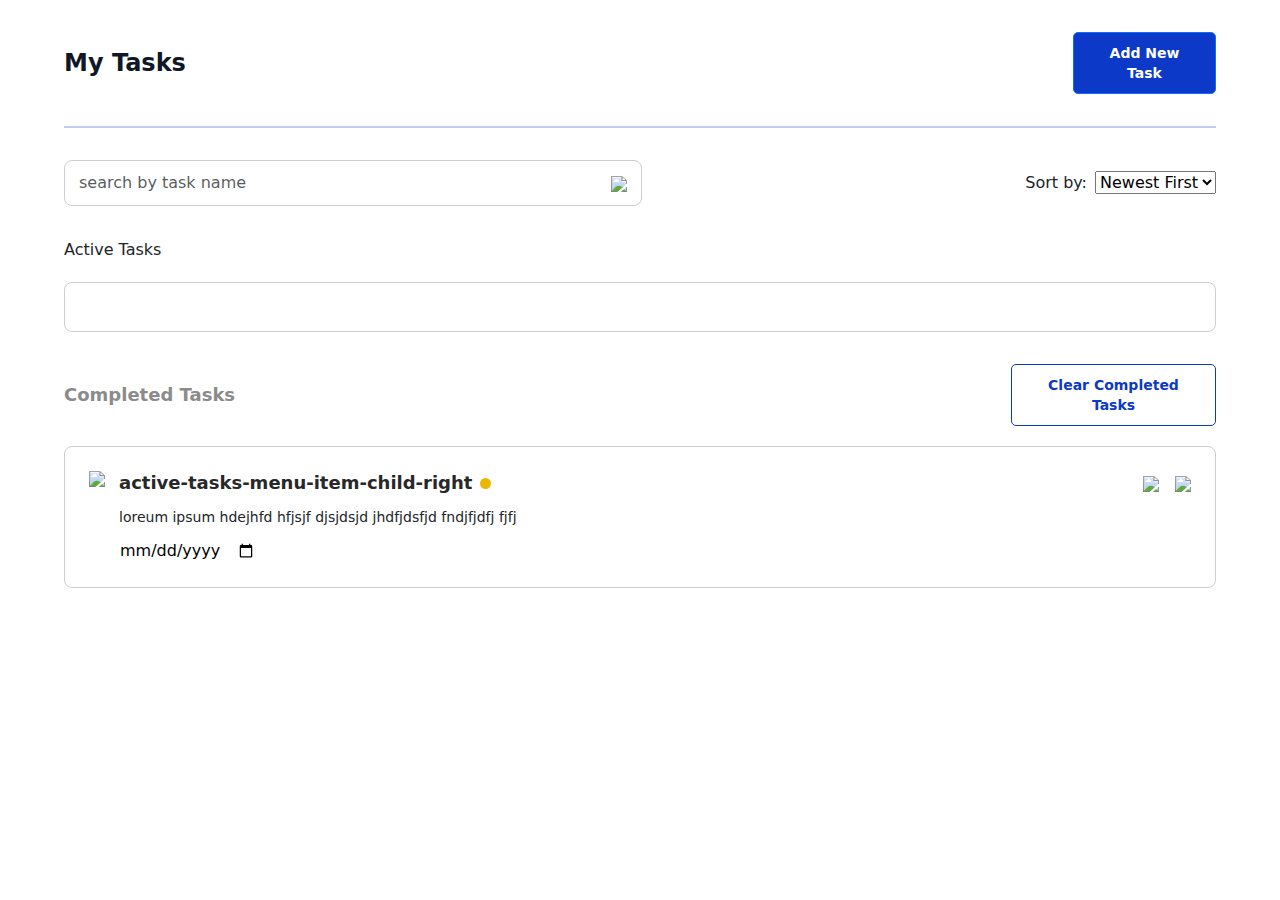
==== index.html @ ab1562a0 "second commit" ====
<!DOCTYPE html>
<html lang="en">

<head>
    <meta charset="UTF-8">
    <meta name="viewport" content="width=device-width, initial-scale=1.0">
    <title>ToDo App</title>
    <link rel="stylesheet" href="style.css">
    <link rel="stylesheet" href="add-task.css">
    <link href="https://cdn.jsdelivr.net/npm/bootstrap@5.3.3/dist/css/bootstrap.min.css" rel="stylesheet"
        integrity="sha384-QWTKZyjpPEjISv5WaRU9OFeRpok6YctnYmDr5pNlyT2bRjXh0JMhjY6hW+ALEwIH" crossorigin="anonymous">
</head>

<body onload="loadTasks()">
    <div class="task-form" id="add-task-form">
        <div class="task-form-top">
                <p>Add Task</p>
                <button id="close-add-task" onclick="hideaddTask()"><img src="images/close.svg"></button>
        </div>
        <div class="task-form-bottom">
            <div class="task-form-bottom-contents">
                <div class="task-form-bottom-contents-sub">
                    <p>Title *</p>
                    <input type="text" id="task-form-title-input" placeholder="eg:create two banners" class="task-form-inputbox">
                </div>
                <div class="task-form-bottom-contents-sub">
                    <p>Description</p>
                    <input type="textarea" id="task-form-description-input" placeholder="Add your description" class="task-form-inputbox">
                </div>
                <div class="task-form-bottom-contents-sub">
                    <p>Due Date</p>
                    <input type="date" id="task-form-date-input" class="task-form-inputbox">
                </div>
            </div>
            <hr>
            <div class="task-form-bottom-buttons">
                <button id="task-form-bottom-buttons-cancel">Cancel</button>
                <button id="task-form-bottom-buttons-addtask" onclick="createTask()">Add Task</button>
            </div>
        </div>
    </div>
    <!-- <div class="task-form" id="edit-task-form">
        <div class="task-form-top">
                <p>Add Task</p>
                <button id="close-add-task" onclick="hideaddTask()"><img src="images/close.svg"></button>
        </div>
        <div class="task-form-bottom">
            <div class="task-form-bottom-contents">
                <div class="task-form-bottom-contents-sub">
                    <p>Title *</p>
                    <input type="text" id="task-form-title-input" placeholder="eg:create two banners" class="task-form-inputbox">
                </div>
                <div class="task-form-bottom-contents-sub">
                    <p>Description</p>
                    <input type="textarea" id="task-form-description-input" placeholder="Add your description" class="task-form-inputbox">
                </div>
                <div class="task-form-bottom-contents-sub">
                    <p>Due Date</p>
                    <input type="date" id="task-form-date-input" class="task-form-inputbox">
                </div>
            </div>
            <hr>
            <div class="task-form-bottom-buttons">
                <button id="task-form-bottom-buttons-cancel">Cancel</button>
                <button id="task-form-bottom-buttons-addtask">Add Task</button>
            </div>
        </div>
    </div> -->
    <div class="parent-container" id="parent-container">
        <div class="title-container">
            <div class="title-container-left">
                <p>My Tasks</p>
            </div>
            <button type="button" class="btn btn-primary" id="add-new-task" onclick="showaddTask()">Add New Task</button>
        </div>
        <hr>
        <div class="search">
            <div class="input-group">
                <input type="text" class="form-control" placeholder="search by task name">
                <button type="button"><img src="images/search-icon.svg"></button>
            </div>
            <div class="sort">
                <div class="sort-left">
                    <p>Sort by:</p>
                </div>
                <div class="sort-right">
                    <select>
                        <option>Newest First</option>
                        <option>Oldest First</option>
                    </select>
                </div>
            </div>
        </div>
        <div class="active-tasks">
            <p>Active Tasks</p>
            <div class="active-tasks-menu">
                <div class="active-tasks-menu-item">
                    <div class="active-tasks-menu-item-child" id="active-tasks-menu-item-child">
                            <img src="images/blank-circle.svg">
                        <div class="active-tasks-menu-item-child-content">
                            <div class="active-tasks-menu-item-child-content-title">
                                <div class="active-tasks-menu-item-child-content-title-heading">
                                    <p></p>
                                    <span class="active-tasks-menu-item-child-content-title-heading-icon"></span>
                                </div>
                                <div class="active-tasks-menu-item-child-content-title-icon">
                                    <button><img src="images/edit-icon.svg"></button>
                                    <button><img src="images/delete-icon.svg"></button>
                                </div>
                            </div>
                            <p></p>
                            <input type="date" id="date">
                        </div>
                    </div>
                </div>
            </div>
        </div>
        <div class="completed-tasks">
            <div class="completed-tasks-top">
                    <p>Completed Tasks</p>
                <div class="completed-tasks-top-right">
                    <button type="button" id="clear-completed-task">Clear Completed Tasks</button>
                </div>
            </div>
            <div class="completed-tasks-bottom">
                <div class="completed-tasks-menu-item">
                    <div class="completed-tasks-menu-item-child">
                            <img src="images/blank-circle.svg">
                        <div class="completed-tasks-menu-item-child-content">
                            <div class="completed-tasks-menu-item-child-content-title">
                                <div class="completed-tasks-menu-item-child-content-title-heading">
                                    <p>active-tasks-menu-item-child-right</p>
                                    <span class="completed-tasks-menu-item-child-content-title-heading-icon"></span>
                                </div>
                                <div class="completed-tasks-menu-item-child-content-title-icon">
                                    <button><img src="images/edit-icon.svg"></button>
                                    <button><img src="images/delete-icon.svg"></button>
                                </div>
                            </div>
                            <p>loreum ipsum hdejhfd hfjsjf djsjdsjd jhdfjdsfjd fndjfjdfj fjfj</p>
                            <input type="date" id="date">
                        </div>
                    </div>
                </div>
            </div>
        </div>
    </div>
    <script src="script.js"></script>
    <script src="https://cdn.jsdelivr.net/npm/@popperjs/core@2.11.8/dist/umd/popper.min.js"
        integrity="sha384-I7E8VVD/ismYTF4hNIPjVp/Zjvgyol6VFvRkX/vR+Vc4jQkC+hVqc2pM8ODewa9r"
        crossorigin="anonymous"></script>
    <script src="https://cdn.jsdelivr.net/npm/bootstrap@5.3.3/dist/js/bootstrap.min.js"
        integrity="sha384-0pUGZvbkm6XF6gxjEnlmuGrJXVbNuzT9qBBavbLwCsOGabYfZo0T0to5eqruptLy"
        crossorigin="anonymous"></script>
</body>

</html>
---- style.css ----
@import url("https://fonts.googleapis.com/css2?family=Montserrat:ital,wght@0,100..900;1,100..900&display=swap");
body {
  margin: 0;
  padding: 0;
  font-family: "Montserrat";
}
body p {
  margin: 0;
  padding: 0;
}
body hr, body span {
  margin: 0;
  padding: 0;
}
body button {
  padding: 0;
  border: none;
  margin: 0;
}

.parent-container {
  margin: auto;
  display: flex;
  flex-direction: column;
  max-width: 1440px;
  padding: 32px 64px;
  gap: 32px;
}
.parent-container .title-container {
  display: flex;
  max-width: 1312px;
  width: 100%;
  justify-content: space-between;
  gap: 12px;
}
.parent-container .title-container .title-container-left {
  display: flex;
  align-items: center;
  max-width: 1157px;
  width: 100%;
}
.parent-container .title-container .title-container-left p {
  color: #101828;
  font-size: 1.5rem;
  font-weight: 600;
  line-height: 32px;
}
.parent-container .title-container #add-new-task {
  background-color: #0C39C7;
  max-width: 143px;
  width: 100%;
  border-radius: 5px;
  padding: 10px 20px;
  font-size: 0.875rem;
  font-weight: 600;
  line-height: 20px;
}
.parent-container hr {
  max-width: 1312px;
  border: 1px solid #0C39C7;
}
.parent-container .search {
  display: flex;
  align-items: center;
  justify-content: space-between;
}
.parent-container .search .input-group {
  border: 1px solid #CECECE;
  border-radius: 8px;
  display: flex;
  background-color: white;
  padding: 10px 14px;
  gap: 8px;
  max-width: 578px;
}
.parent-container .search .input-group input {
  margin: 0;
  padding: 0;
  border: none;
  color: #939393;
  font-size: 1rem;
  font-weight: 500;
  line-height: 24px;
}
.parent-container .search .input-group input:focus {
  outline: none;
  box-shadow: none;
}
.parent-container .search .input-group button {
  background: none;
  border: none;
}
.parent-container .search .input-group button img {
  max-width: 20px;
}
.parent-container .search .sort {
  display: flex;
  gap: 8px;
  justify-content: center;
}
.parent-container .active-tasks {
  display: flex;
  flex-direction: column;
  gap: 20px;
}
.parent-container .active-tasks .active-tasks-menu {
  display: flex;
  flex-direction: column;
}
.parent-container .active-tasks .active-tasks-menu .active-tasks-menu-item {
  display: flex;
  padding: 24px;
  border: 1px solid #CECECE;
  border-radius: 8px;
}
.parent-container .active-tasks .active-tasks-menu .active-tasks-menu-item .active-tasks-menu-item-child {
  max-width: 1264px;
  width: 100%;
  justify-content: space-between;
  align-items: start;
  display: flex;
  gap: 14px;
}
.parent-container .active-tasks .active-tasks-menu .active-tasks-menu-item .active-tasks-menu-item-child .active-tasks-menu-item-child-content {
  display: flex;
  flex-direction: column;
  max-width: 1218px;
  width: 100%;
  gap: 12px;
}
.parent-container .active-tasks .active-tasks-menu .active-tasks-menu-item .active-tasks-menu-item-child .active-tasks-menu-item-child-content .active-tasks-menu-item-child-content-title {
  display: flex;
  justify-content: space-between;
}
.parent-container .active-tasks .active-tasks-menu .active-tasks-menu-item .active-tasks-menu-item-child .active-tasks-menu-item-child-content .active-tasks-menu-item-child-content-title .active-tasks-menu-item-child-content-title-heading {
  display: flex;
  align-items: center;
  gap: 8px;
}
.parent-container .active-tasks .active-tasks-menu .active-tasks-menu-item .active-tasks-menu-item-child .active-tasks-menu-item-child-content .active-tasks-menu-item-child-content-title .active-tasks-menu-item-child-content-title-heading p {
  color: #282829;
  font-size: 1.125rem;
  font-weight: 600;
  line-height: 21.94px;
}
.parent-container .active-tasks .active-tasks-menu .active-tasks-menu-item .active-tasks-menu-item-child .active-tasks-menu-item-child-content .active-tasks-menu-item-child-content-title .active-tasks-menu-item-child-content-title-heading .active-tasks-menu-item-child-content-title-heading-icon {
  display: inline-block;
  width: 11px;
  height: 11px;
  background-color: #EBB705;
  border-radius: 50%;
}
.parent-container .active-tasks .active-tasks-menu .active-tasks-menu-item .active-tasks-menu-item-child .active-tasks-menu-item-child-content .active-tasks-menu-item-child-content-title .active-tasks-menu-item-child-content-title-icon {
  display: flex;
  gap: 16px;
}
.parent-container .active-tasks .active-tasks-menu .active-tasks-menu-item .active-tasks-menu-item-child .active-tasks-menu-item-child-content .active-tasks-menu-item-child-content-title .active-tasks-menu-item-child-content-title-icon button {
  background-color: white;
}
.parent-container .active-tasks .active-tasks-menu .active-tasks-menu-item .active-tasks-menu-item-child .active-tasks-menu-item-child-content .active-tasks-menu-item-child-content-title .active-tasks-menu-item-child-content-title-icon button img {
  max-width: 24px;
  max-height: 24px;
}
.parent-container .active-tasks .active-tasks-menu .active-tasks-menu-item .active-tasks-menu-item-child .active-tasks-menu-item-child-content p {
  font-size: 14px;
  font-weight: 400;
  line-height: 20px;
}
.parent-container .active-tasks .active-tasks-menu .active-tasks-menu-item .active-tasks-menu-item-child .active-tasks-menu-item-child-content #date {
  border: none;
  align-items: center;
  max-width: 137px;
}
.parent-container .completed-tasks {
  display: flex;
  flex-direction: column;
  max-width: 1312px;
  gap: 20px;
}
.parent-container .completed-tasks .completed-tasks-top {
  display: flex;
  justify-content: space-between;
  align-items: center;
}
.parent-container .completed-tasks .completed-tasks-top p {
  font-size: 1.125rem;
  font-weight: 600;
  line-height: 21.94px;
  color: #8B8B8B;
}
.parent-container .completed-tasks .completed-tasks-top .completed-tasks-top-right #clear-completed-task {
  background-color: white;
  max-width: 205px;
  border-radius: 5px;
  border: 1px solid #0C39C7;
  padding: 10px 20px;
  font-size: 0.875rem;
  font-weight: 600;
  line-height: 20px;
  color: #0C39C7;
}
.parent-container .completed-tasks .completed-tasks-bottom .completed-tasks-menu-item {
  display: flex;
  padding: 24px;
  border: 1px solid #CECECE;
  border-radius: 8px;
}
.parent-container .completed-tasks .completed-tasks-bottom .completed-tasks-menu-item .completed-tasks-menu-item-child {
  max-width: 1264px;
  width: 100%;
  justify-content: space-between;
  align-items: start;
  display: flex;
  gap: 14px;
}
.parent-container .completed-tasks .completed-tasks-bottom .completed-tasks-menu-item .completed-tasks-menu-item-child .completed-tasks-menu-item-child-content {
  display: flex;
  flex-direction: column;
  max-width: 1218px;
  width: 100%;
  gap: 12px;
}
.parent-container .completed-tasks .completed-tasks-bottom .completed-tasks-menu-item .completed-tasks-menu-item-child .completed-tasks-menu-item-child-content .completed-tasks-menu-item-child-content-title {
  display: flex;
  justify-content: space-between;
}
.parent-container .completed-tasks .completed-tasks-bottom .completed-tasks-menu-item .completed-tasks-menu-item-child .completed-tasks-menu-item-child-content .completed-tasks-menu-item-child-content-title .completed-tasks-menu-item-child-content-title-heading {
  display: flex;
  align-items: center;
  gap: 8px;
}
.parent-container .completed-tasks .completed-tasks-bottom .completed-tasks-menu-item .completed-tasks-menu-item-child .completed-tasks-menu-item-child-content .completed-tasks-menu-item-child-content-title .completed-tasks-menu-item-child-content-title-heading p {
  color: #282829;
  font-size: 1.125rem;
  font-weight: 600;
  line-height: 21.94px;
}
.parent-container .completed-tasks .completed-tasks-bottom .completed-tasks-menu-item .completed-tasks-menu-item-child .completed-tasks-menu-item-child-content .completed-tasks-menu-item-child-content-title .completed-tasks-menu-item-child-content-title-heading .completed-tasks-menu-item-child-content-title-heading-icon {
  display: inline-block;
  width: 11px;
  height: 11px;
  background-color: #EBB705;
  border-radius: 50%;
}
.parent-container .completed-tasks .completed-tasks-bottom .completed-tasks-menu-item .completed-tasks-menu-item-child .completed-tasks-menu-item-child-content .completed-tasks-menu-item-child-content-title .completed-tasks-menu-item-child-content-title-icon {
  display: flex;
  gap: 16px;
}
.parent-container .completed-tasks .completed-tasks-bottom .completed-tasks-menu-item .completed-tasks-menu-item-child .completed-tasks-menu-item-child-content .completed-tasks-menu-item-child-content-title .completed-tasks-menu-item-child-content-title-icon button {
  background-color: white;
}
.parent-container .completed-tasks .completed-tasks-bottom .completed-tasks-menu-item .completed-tasks-menu-item-child .completed-tasks-menu-item-child-content .completed-tasks-menu-item-child-content-title .completed-tasks-menu-item-child-content-title-icon button img {
  max-width: 24px;
  max-height: 24px;
}
.parent-container .completed-tasks .completed-tasks-bottom .completed-tasks-menu-item .completed-tasks-menu-item-child .completed-tasks-menu-item-child-content p {
  font-size: 14px;
  font-weight: 400;
  line-height: 20px;
}
.parent-container .completed-tasks .completed-tasks-bottom .completed-tasks-menu-item .completed-tasks-menu-item-child .completed-tasks-menu-item-child-content #date {
  border: none;
  align-items: center;
  max-width: 137px;
}/*# sourceMappingURL=style.css.map */
---- add-task.css ----
@import url("https://fonts.googleapis.com/css2?family=Montserrat:ital,wght@0,100..900;1,100..900&display=swap");
button {
  padding: 0;
  border: none;
  margin: 0;
}

p {
  margin: 0;
  padding: 0;
}

.task-form {
  display: flex;
  flex-direction: column;
  position: absolute;
  width: 100%;
  height: 100%;
  max-width: 654px;
  max-height: 591px;
  padding: 40px;
  left: 409px;
  top: 79px;
  border-radius: 12px;
  gap: 32px;
  background-color: white;
  z-index: 10;
  display: none;
  border: 1px solid #CECECE;
}
.task-form .task-form-top {
  max-width: 574px;
  padding-bottom: 24px;
  display: flex;
  justify-content: space-between;
  gap: 16px;
  border-bottom: 1px solid #D0D5DD;
}
.task-form .task-form-top button {
  background-color: white;
}
.task-form .task-form-bottom {
  display: flex;
  flex-direction: column;
  max-width: 574px;
  width: 100%;
  gap: 32px;
}
.task-form .task-form-bottom .task-form-bottom-contents {
  max-width: 574px;
  width: 100%;
  display: flex;
  flex-direction: column;
  gap: 24px;
}
.task-form .task-form-bottom .task-form-bottom-contents .task-form-bottom-contents-sub {
  max-width: 574px;
  display: flex;
  flex-direction: column;
  gap: 20px;
}
.task-form .task-form-bottom .task-form-bottom-contents .task-form-bottom-contents-sub .task-form-inputbox {
  max-width: 574px;
  border: 1px solid #D0D5DD;
  padding: 14px 16px;
  border-radius: 8px;
}
.task-form .task-form-bottom .task-form-bottom-contents .task-form-bottom-contents-sub #task-form-date-input {
  display: flex;
}
.task-form .task-form-bottom .task-form-bottom-buttons {
  display: flex;
  gap: 12px;
  justify-content: end;
}
.task-form .task-form-bottom .task-form-bottom-buttons #task-form-bottom-buttons-cancel {
  max-width: 96px;
  border-radius: 8px;
  border: 1px solid #D0D5DD;
  padding: 10px 20px;
}
.task-form .task-form-bottom .task-form-bottom-buttons #task-form-bottom-buttons-addtask {
  max-width: 115px;
  border-radius: 5px;
  background-color: #0C39C7;
  padding: 10px 20px;
  color: white;
}/*# sourceMappingURL=add-task.css.map */
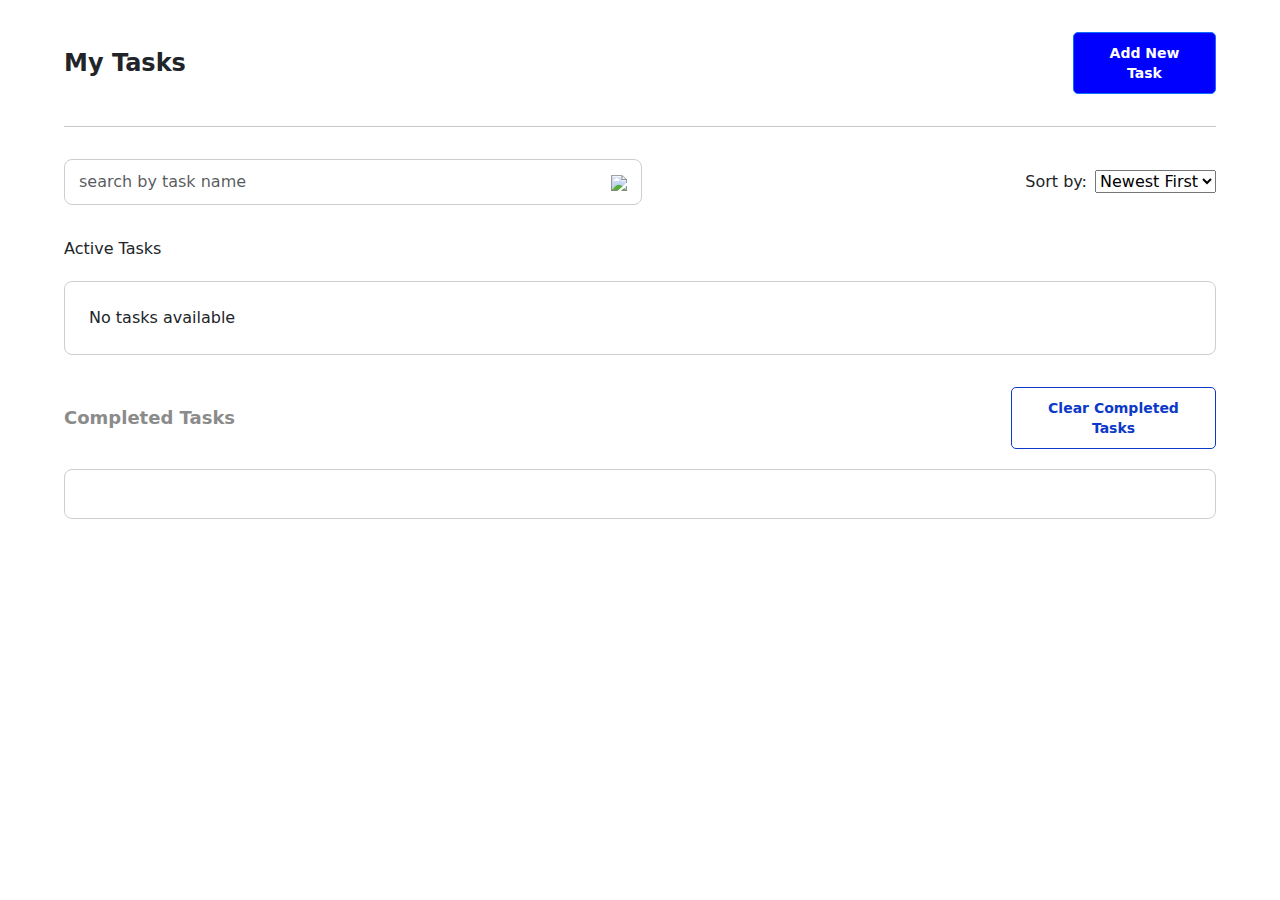
==== commit b77c1866: "third commit" ====
--- a/index.html
+++ b/index.html
@@ -6,72 +6,51 @@
     <meta name="viewport" content="width=device-width, initial-scale=1.0">
     <title>ToDo App</title>
     <link rel="stylesheet" href="style.css">
-    <link rel="stylesheet" href="add-task.css">
+    <link rel="stylesheet" href="addtask.css">
     <link href="https://cdn.jsdelivr.net/npm/bootstrap@5.3.3/dist/css/bootstrap.min.css" rel="stylesheet"
         integrity="sha384-QWTKZyjpPEjISv5WaRU9OFeRpok6YctnYmDr5pNlyT2bRjXh0JMhjY6hW+ALEwIH" crossorigin="anonymous">
 </head>
 
-<body onload="loadTasks()">
-    <div class="task-form" id="add-task-form">
-        <div class="task-form-top">
-                <p>Add Task</p>
-                <button id="close-add-task" onclick="hideaddTask()"><img src="images/close.svg"></button>
+<body>
+    <div class="form-container" id="add-task-form">
+
+        <div class="form-top">
+            <p>Add Task</p>
+            <button id="close-add-task"><img src="images/close.svg"></button>
         </div>
-        <div class="task-form-bottom">
-            <div class="task-form-bottom-contents">
-                <div class="task-form-bottom-contents-sub">
-                    <p>Title *</p>
-                    <input type="text" id="task-form-title-input" placeholder="eg:create two banners" class="task-form-inputbox">
+        <form id="task-form" method="post" >
+            <div class="form-bottom">
+                <div class="form-contents">
+                    <div class="form-subcontents">
+                        <label>Title *</label>
+                        <input type="text" id="addtask-title" placeholder="eg:create two banners"
+                            class="task-form-inputbox" required>
+                    </div>
+                    <div class="form-subcontents">
+                        <label>Description</label>
+                        <input type="textarea" id="addtask-description" placeholder="Add your description"
+                            class="task-form-inputbox" required>
+                    </div>
+                    <div class="form-subcontents">
+                        <label>Due Date</label>
+                        <input type="date" id="addtask-date" class="task-form-inputbox" required>
+                    </div>
                 </div>
-                <div class="task-form-bottom-contents-sub">
-                    <p>Description</p>
-                    <input type="textarea" id="task-form-description-input" placeholder="Add your description" class="task-form-inputbox">
-                </div>
-                <div class="task-form-bottom-contents-sub">
-                    <p>Due Date</p>
-                    <input type="date" id="task-form-date-input" class="task-form-inputbox">
+                <hr>
+                <div class="form-buttons">
+                    <input type="button" id="form-cancel-btn" value="Cancel">
+                    <input type="submit" value="Add Task" id="form-addtask-btn">
                 </div>
             </div>
-            <hr>
-            <div class="task-form-bottom-buttons">
-                <button id="task-form-bottom-buttons-cancel">Cancel</button>
-                <button id="task-form-bottom-buttons-addtask" onclick="createTask()">Add Task</button>
-            </div>
-        </div>
+        </form>
     </div>
-    <!-- <div class="task-form" id="edit-task-form">
-        <div class="task-form-top">
-                <p>Add Task</p>
-                <button id="close-add-task" onclick="hideaddTask()"><img src="images/close.svg"></button>
-        </div>
-        <div class="task-form-bottom">
-            <div class="task-form-bottom-contents">
-                <div class="task-form-bottom-contents-sub">
-                    <p>Title *</p>
-                    <input type="text" id="task-form-title-input" placeholder="eg:create two banners" class="task-form-inputbox">
-                </div>
-                <div class="task-form-bottom-contents-sub">
-                    <p>Description</p>
-                    <input type="textarea" id="task-form-description-input" placeholder="Add your description" class="task-form-inputbox">
-                </div>
-                <div class="task-form-bottom-contents-sub">
-                    <p>Due Date</p>
-                    <input type="date" id="task-form-date-input" class="task-form-inputbox">
-                </div>
-            </div>
-            <hr>
-            <div class="task-form-bottom-buttons">
-                <button id="task-form-bottom-buttons-cancel">Cancel</button>
-                <button id="task-form-bottom-buttons-addtask">Add Task</button>
-            </div>
-        </div>
-    </div> -->
     <div class="parent-container" id="parent-container">
         <div class="title-container">
-            <div class="title-container-left">
+            <div class="container-left">
                 <p>My Tasks</p>
             </div>
-            <button type="button" class="btn btn-primary" id="add-new-task" onclick="showaddTask()">Add New Task</button>
+            <button type="button" class="btn btn-primary" id="add-new-task">Add New
+                Task</button>
         </div>
         <hr>
         <div class="search">
@@ -91,41 +70,24 @@
                 </div>
             </div>
         </div>
-        <div class="active-tasks">
+        <div class="tasks">
             <p>Active Tasks</p>
-            <div class="active-tasks-menu">
-                <div class="active-tasks-menu-item">
-                    <div class="active-tasks-menu-item-child" id="active-tasks-menu-item-child">
-                            <img src="images/blank-circle.svg">
-                        <div class="active-tasks-menu-item-child-content">
-                            <div class="active-tasks-menu-item-child-content-title">
-                                <div class="active-tasks-menu-item-child-content-title-heading">
-                                    <p></p>
-                                    <span class="active-tasks-menu-item-child-content-title-heading-icon"></span>
-                                </div>
-                                <div class="active-tasks-menu-item-child-content-title-icon">
-                                    <button><img src="images/edit-icon.svg"></button>
-                                    <button><img src="images/delete-icon.svg"></button>
-                                </div>
-                            </div>
-                            <p></p>
-                            <input type="date" id="date">
-                        </div>
-                    </div>
+            <div class="tasks-menu" id="active-tasks-menu">
+                <div class="tasks-menu-item" id="active-tasks-menu-item">
                 </div>
             </div>
         </div>
         <div class="completed-tasks">
             <div class="completed-tasks-top">
-                    <p>Completed Tasks</p>
+                <p>Completed Tasks</p>
                 <div class="completed-tasks-top-right">
                     <button type="button" id="clear-completed-task">Clear Completed Tasks</button>
                 </div>
             </div>
             <div class="completed-tasks-bottom">
                 <div class="completed-tasks-menu-item">
-                    <div class="completed-tasks-menu-item-child">
-                            <img src="images/blank-circle.svg">
+                    <!-- <div class="completed-tasks-menu-item-child">
+                        <img src="images/blank-circle.svg">
                         <div class="completed-tasks-menu-item-child-content">
                             <div class="completed-tasks-menu-item-child-content-title">
                                 <div class="completed-tasks-menu-item-child-content-title-heading">
@@ -140,10 +102,15 @@
                             <p>loreum ipsum hdejhfd hfjsjf djsjdsjd jhdfjdsfjd fndjfjdfj fjfj</p>
                             <input type="date" id="date">
                         </div>
-                    </div>
+                    </div> -->
                 </div>
             </div>
         </div>
+    </div>
+
+
+    <div class="asjkd">
+
     </div>
     <script src="script.js"></script>
     <script src="https://cdn.jsdelivr.net/npm/@popperjs/core@2.11.8/dist/umd/popper.min.js"
--- a/style.css
+++ b/style.css
@@ -1,21 +1,19 @@
-@import url("https://fonts.googleapis.com/css2?family=Montserrat:ital,wght@0,100..900;1,100..900&display=swap");
 body {
   margin: 0;
   padding: 0;
   font-family: "Montserrat";
 }
-body p {
+
+body p,
+body hr,
+body span,
+body button {
   margin: 0;
   padding: 0;
 }
-body hr, body span {
-  margin: 0;
-  padding: 0;
-}
+
 body button {
-  padding: 0;
   border: none;
-  margin: 0;
 }
 
 .parent-container {
@@ -26,27 +24,30 @@
   padding: 32px 64px;
   gap: 32px;
 }
-.parent-container .title-container {
+
+.title-container {
   display: flex;
   max-width: 1312px;
   width: 100%;
   justify-content: space-between;
   gap: 12px;
 }
-.parent-container .title-container .title-container-left {
+
+.container-left {
   display: flex;
   align-items: center;
   max-width: 1157px;
   width: 100%;
 }
-.parent-container .title-container .title-container-left p {
-  color: #101828;
+.container-left p {
+  color: var(--font-color1);
   font-size: 1.5rem;
   font-weight: 600;
   line-height: 32px;
 }
-.parent-container .title-container #add-new-task {
-  background-color: #0C39C7;
+
+#add-new-task {
+  background-color: blue;
   max-width: 143px;
   width: 100%;
   border-radius: 5px;
@@ -55,16 +56,19 @@
   font-weight: 600;
   line-height: 20px;
 }
-.parent-container hr {
-  max-width: 1312px;
-  border: 1px solid #0C39C7;
-}
-.parent-container .search {
-  display: flex;
-  align-items: center;
-  justify-content: space-between;
-}
-.parent-container .search .input-group {
+
+hr {
+  max-width: 1312px;
+  border: 1px solid var(--color1);
+}
+
+.search {
+  display: flex;
+  align-items: center;
+  justify-content: space-between;
+}
+
+.input-group {
   border: 1px solid #CECECE;
   border-radius: 8px;
   display: flex;
@@ -73,7 +77,7 @@
   gap: 8px;
   max-width: 578px;
 }
-.parent-container .search .input-group input {
+.input-group input {
   margin: 0;
   padding: 0;
   border: none;
@@ -82,38 +86,44 @@
   font-weight: 500;
   line-height: 24px;
 }
-.parent-container .search .input-group input:focus {
-  outline: none;
-  box-shadow: none;
-}
-.parent-container .search .input-group button {
+.input-group button {
   background: none;
   border: none;
 }
-.parent-container .search .input-group button img {
+.input-group button button img {
   max-width: 20px;
 }
-.parent-container .search .sort {
+
+.sort {
   display: flex;
   gap: 8px;
   justify-content: center;
 }
-.parent-container .active-tasks {
-  display: flex;
-  flex-direction: column;
-  gap: 20px;
-}
-.parent-container .active-tasks .active-tasks-menu {
-  display: flex;
-  flex-direction: column;
-}
-.parent-container .active-tasks .active-tasks-menu .active-tasks-menu-item {
-  display: flex;
+
+.tasks {
+  max-width: 1312px;
+  display: flex;
+  flex-direction: column;
+  gap: 20px;
+}
+
+.tasks-menu {
+  display: flex;
+  flex-direction: column;
+  gap: 20px;
+}
+
+.tasks-menu-item {
+  display: flex;
+  gap: 20px;
+  flex-direction: column;
   padding: 24px;
   border: 1px solid #CECECE;
   border-radius: 8px;
 }
-.parent-container .active-tasks .active-tasks-menu .active-tasks-menu-item .active-tasks-menu-item-child {
+
+.tasks-menu-child {
+  background-color: red;
   max-width: 1264px;
   width: 100%;
   justify-content: space-between;
@@ -121,73 +131,82 @@
   display: flex;
   gap: 14px;
 }
-.parent-container .active-tasks .active-tasks-menu .active-tasks-menu-item .active-tasks-menu-item-child .active-tasks-menu-item-child-content {
+
+.parent-container .active-tasks .active-tasks-menu .active-tasks-menu-item .active-tasks-menu-item-child .task-ticker {
+  width: 30px;
+  height: 30px;
+  -webkit-appearance: none;
+  -moz-appearance: none;
+  appearance: none;
+  border: 1px solid #000;
+  border-radius: 50%;
+  cursor: pointer;
+  outline: none;
+}
+
+.parent-container .active-tasks .active-tasks-menu .active-tasks-menu-item .active-tasks-menu-item-child .task-ticker:checked {
+  background-color: green;
+}
+
+.tasks-child-content {
   display: flex;
   flex-direction: column;
   max-width: 1218px;
   width: 100%;
   gap: 12px;
 }
-.parent-container .active-tasks .active-tasks-menu .active-tasks-menu-item .active-tasks-menu-item-child .active-tasks-menu-item-child-content .active-tasks-menu-item-child-content-title {
-  display: flex;
-  justify-content: space-between;
-}
-.parent-container .active-tasks .active-tasks-menu .active-tasks-menu-item .active-tasks-menu-item-child .active-tasks-menu-item-child-content .active-tasks-menu-item-child-content-title .active-tasks-menu-item-child-content-title-heading {
+
+.tasks-child-content-title {
+  display: flex;
+  justify-content: space-between;
+}
+
+.tasks-child-title-heading {
   display: flex;
   align-items: center;
   gap: 8px;
 }
-.parent-container .active-tasks .active-tasks-menu .active-tasks-menu-item .active-tasks-menu-item-child .active-tasks-menu-item-child-content .active-tasks-menu-item-child-content-title .active-tasks-menu-item-child-content-title-heading p {
+
+.tasks-menu-para {
   color: #282829;
   font-size: 1.125rem;
   font-weight: 600;
   line-height: 21.94px;
 }
-.parent-container .active-tasks .active-tasks-menu .active-tasks-menu-item .active-tasks-menu-item-child .active-tasks-menu-item-child-content .active-tasks-menu-item-child-content-title .active-tasks-menu-item-child-content-title-heading .active-tasks-menu-item-child-content-title-heading-icon {
+
+.tasks-child-heading-icon {
   display: inline-block;
   width: 11px;
   height: 11px;
   background-color: #EBB705;
   border-radius: 50%;
 }
-.parent-container .active-tasks .active-tasks-menu .active-tasks-menu-item .active-tasks-menu-item-child .active-tasks-menu-item-child-content .active-tasks-menu-item-child-content-title .active-tasks-menu-item-child-content-title-icon {
+
+.tasks-child-content-title-icon {
   display: flex;
   gap: 16px;
 }
-.parent-container .active-tasks .active-tasks-menu .active-tasks-menu-item .active-tasks-menu-item-child .active-tasks-menu-item-child-content .active-tasks-menu-item-child-content-title .active-tasks-menu-item-child-content-title-icon button {
-  background-color: white;
-}
-.parent-container .active-tasks .active-tasks-menu .active-tasks-menu-item .active-tasks-menu-item-child .active-tasks-menu-item-child-content .active-tasks-menu-item-child-content-title .active-tasks-menu-item-child-content-title-icon button img {
-  max-width: 24px;
-  max-height: 24px;
-}
-.parent-container .active-tasks .active-tasks-menu .active-tasks-menu-item .active-tasks-menu-item-child .active-tasks-menu-item-child-content p {
-  font-size: 14px;
-  font-weight: 400;
-  line-height: 20px;
-}
-.parent-container .active-tasks .active-tasks-menu .active-tasks-menu-item .active-tasks-menu-item-child .active-tasks-menu-item-child-content #date {
-  border: none;
-  align-items: center;
-  max-width: 137px;
-}
+
 .parent-container .completed-tasks {
   display: flex;
   flex-direction: column;
   max-width: 1312px;
   gap: 20px;
 }
+
 .parent-container .completed-tasks .completed-tasks-top {
   display: flex;
   justify-content: space-between;
   align-items: center;
 }
+
 .parent-container .completed-tasks .completed-tasks-top p {
   font-size: 1.125rem;
   font-weight: 600;
   line-height: 21.94px;
   color: #8B8B8B;
 }
+
 .parent-container .completed-tasks .completed-tasks-top .completed-tasks-top-right #clear-completed-task {
   background-color: white;
   max-width: 205px;
@@ -199,12 +218,14 @@
   line-height: 20px;
   color: #0C39C7;
 }
+
 .parent-container .completed-tasks .completed-tasks-bottom .completed-tasks-menu-item {
   display: flex;
   padding: 24px;
   border: 1px solid #CECECE;
   border-radius: 8px;
 }
+
 .parent-container .completed-tasks .completed-tasks-bottom .completed-tasks-menu-item .completed-tasks-menu-item-child {
   max-width: 1264px;
   width: 100%;
@@ -213,6 +234,7 @@
   display: flex;
   gap: 14px;
 }
+
 .parent-container .completed-tasks .completed-tasks-bottom .completed-tasks-menu-item .completed-tasks-menu-item-child .completed-tasks-menu-item-child-content {
   display: flex;
   flex-direction: column;
@@ -220,46 +242,7 @@
   width: 100%;
   gap: 12px;
 }
+
 .parent-container .completed-tasks .completed-tasks-bottom .completed-tasks-menu-item .completed-tasks-menu-item-child .completed-tasks-menu-item-child-content .completed-tasks-menu-item-child-content-title {
   display: flex;
-  justify-content: space-between;
-}
-.parent-container .completed-tasks .completed-tasks-bottom .completed-tasks-menu-item .completed-tasks-menu-item-child .completed-tasks-menu-item-child-content .completed-tasks-menu-item-child-content-title .completed-tasks-menu-item-child-content-title-heading {
-  display: flex;
-  align-items: center;
-  gap: 8px;
-}
-.parent-container .completed-tasks .completed-tasks-bottom .completed-tasks-menu-item .completed-tasks-menu-item-child .completed-tasks-menu-item-child-content .completed-tasks-menu-item-child-content-title .completed-tasks-menu-item-child-content-title-heading p {
-  color: #282829;
-  font-size: 1.125rem;
-  font-weight: 600;
-  line-height: 21.94px;
-}
-.parent-container .completed-tasks .completed-tasks-bottom .completed-tasks-menu-item .completed-tasks-menu-item-child .completed-tasks-menu-item-child-content .completed-tasks-menu-item-child-content-title .completed-tasks-menu-item-child-content-title-heading .completed-tasks-menu-item-child-content-title-heading-icon {
-  display: inline-block;
-  width: 11px;
-  height: 11px;
-  background-color: #EBB705;
-  border-radius: 50%;
-}
-.parent-container .completed-tasks .completed-tasks-bottom .completed-tasks-menu-item .completed-tasks-menu-item-child .completed-tasks-menu-item-child-content .completed-tasks-menu-item-child-content-title .completed-tasks-menu-item-child-content-title-icon {
-  display: flex;
-  gap: 16px;
-}
-.parent-container .completed-tasks .completed-tasks-bottom .completed-tasks-menu-item .completed-tasks-menu-item-child .completed-tasks-menu-item-child-content .completed-tasks-menu-item-child-content-title .completed-tasks-menu-item-child-content-title-icon button {
-  background-color: white;
-}
-.parent-container .completed-tasks .completed-tasks-bottom .completed-tasks-menu-item .completed-tasks-menu-item-child .completed-tasks-menu-item-child-content .completed-tasks-menu-item-child-content-title .completed-tasks-menu-item-child-content-title-icon button img {
-  max-width: 24px;
-  max-height: 24px;
-}
-.parent-container .completed-tasks .completed-tasks-bottom .completed-tasks-menu-item .completed-tasks-menu-item-child .completed-tasks-menu-item-child-content p {
-  font-size: 14px;
-  font-weight: 400;
-  line-height: 20px;
-}
-.parent-container .completed-tasks .completed-tasks-bottom .completed-tasks-menu-item .completed-tasks-menu-item-child .completed-tasks-menu-item-child-content #date {
-  border: none;
-  align-items: center;
-  max-width: 137px;
 }/*# sourceMappingURL=style.css.map */--- a/addtask.css
+++ b/addtask.css
@@ -0,0 +1,76 @@
+p {
+  margin: 0;
+  padding: 0;
+}
+
+.form-container {
+  display: flex;
+  flex-direction: column;
+  position: absolute;
+  width: 100%;
+  height: 100%;
+  max-width: 654px;
+  max-height: 591px;
+  padding: 40px;
+  left: 409px;
+  top: 79px;
+  border-radius: 12px;
+  gap: 32px;
+  background-color: white;
+  z-index: 10;
+  display: none;
+  border: 1px solid #CECECE;
+}
+
+.form-top {
+  max-width: 574px;
+  padding-bottom: 24px;
+  display: flex;
+  justify-content: space-between;
+  gap: 16px;
+  border-bottom: 1px solid #D0D5DD;
+}
+
+.form-bottom {
+  display: flex;
+  flex-direction: column;
+  max-width: 574px;
+  width: 100%;
+  gap: 32px;
+}
+
+.form-contents {
+  max-width: 574px;
+  width: 100%;
+  display: flex;
+  flex-direction: column;
+  gap: 24px;
+}
+
+.form-subcontents {
+  max-width: 574px;
+  display: flex;
+  flex-direction: column;
+  gap: 20px;
+}
+
+.form-buttons {
+  display: flex;
+  gap: 12px;
+  justify-content: end;
+}
+
+#form-cancel-btn {
+  max-width: 96px;
+  border-radius: 8px;
+  border: 1px solid #D0D5DD;
+  padding: 10px 20px;
+}
+
+#form-addtask-btn {
+  max-width: 115px;
+  border-radius: 5px;
+  background-color: #0C39C7;
+  padding: 10px 20px;
+  color: white;
+}/*# sourceMappingURL=addtask.css.map */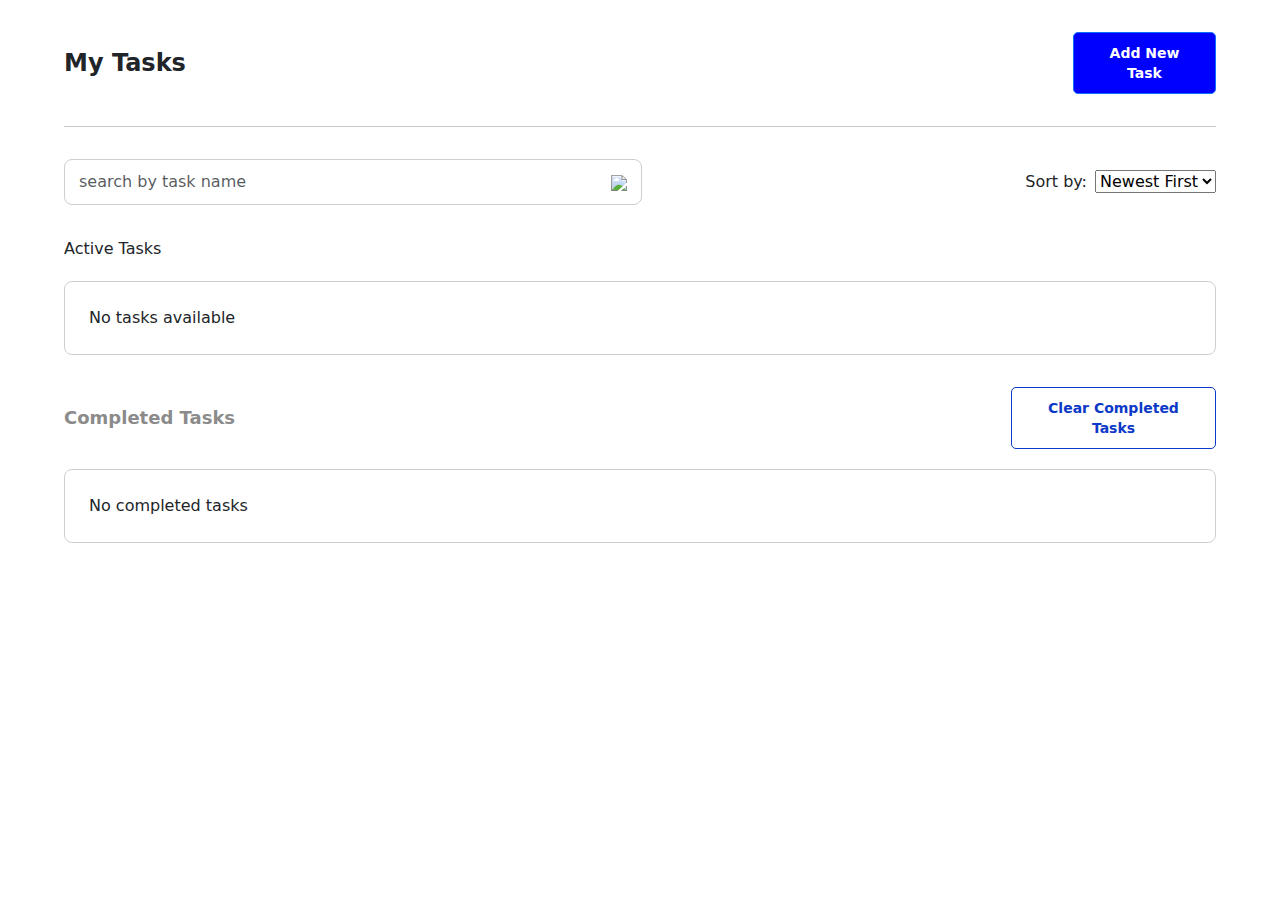
==== commit c2b7d6d4: "fourth commit" ====
--- a/index.html
+++ b/index.html
@@ -44,6 +44,39 @@
             </div>
         </form>
     </div>
+    <div class="form-container" id="edit-task-form">
+
+        <div class="form-top">
+            <p>Edit Task</p>
+            <button id="close-add-task"><img src="images/close.svg"></button>
+        </div>
+        <form id="task-form" method="post" >
+            <div class="form-bottom">
+                <div class="form-contents">
+                    <div class="form-subcontents">
+                        <label>Title *</label>
+                        <input type="text" id="addtask-title" placeholder="eg:create two banners"
+                            class="task-form-inputbox" required>
+                    </div>
+                    <div class="form-subcontents">
+                        <label>Description</label>
+                        <input type="textarea" id="addtask-description" placeholder="Add your description"
+                            class="task-form-inputbox" required>
+                    </div>
+                    <div class="form-subcontents">
+                        <label>Due Date</label>
+                        <input type="date" id="addtask-date" class="task-form-inputbox" required>
+                    </div>
+                </div>
+                <hr>
+                <div class="form-buttons">
+                    <input type="button" id="form-cancel-btn" value="Cancel">
+                    <input type="submit" value="Update Task" id="form-edittask-btn">
+                </div>
+            </div>
+        </form>
+    </div>
+
     <div class="parent-container" id="parent-container">
         <div class="title-container">
             <div class="container-left">
@@ -70,6 +103,25 @@
                 </div>
             </div>
         </div>
+  <!-- Modal -->
+  <div class="modal fade" id="exampleModal" tabindex="-1" aria-labelledby="exampleModalLabel" aria-hidden="true">
+    <div class="modal-dialog">
+      <div class="modal-content">
+        <div class="modal-header">
+          <h5 class="modal-title" id="exampleModalLabel">Delete Task</h5>
+          <button type="button" class="btn-close" data-bs-dismiss="modal" aria-label="Close"></button>
+        </div>
+        <div class="modal-body">
+          are you sure want to delete
+        </div>
+        <div class="modal-footer">
+          <button type="button" class="btn btn-secondary" data-bs-dismiss="modal">Close</button>
+          <button id="delete-task-confirm" type="button" class="btn btn-primary">Delete</button>
+        </div>
+      </div>
+    </div>
+  </div>
+
         <div class="tasks">
             <p>Active Tasks</p>
             <div class="tasks-menu" id="active-tasks-menu">
@@ -84,33 +136,12 @@
                     <button type="button" id="clear-completed-task">Clear Completed Tasks</button>
                 </div>
             </div>
-            <div class="completed-tasks-bottom">
-                <div class="completed-tasks-menu-item">
-                    <!-- <div class="completed-tasks-menu-item-child">
-                        <img src="images/blank-circle.svg">
-                        <div class="completed-tasks-menu-item-child-content">
-                            <div class="completed-tasks-menu-item-child-content-title">
-                                <div class="completed-tasks-menu-item-child-content-title-heading">
-                                    <p>active-tasks-menu-item-child-right</p>
-                                    <span class="completed-tasks-menu-item-child-content-title-heading-icon"></span>
-                                </div>
-                                <div class="completed-tasks-menu-item-child-content-title-icon">
-                                    <button><img src="images/edit-icon.svg"></button>
-                                    <button><img src="images/delete-icon.svg"></button>
-                                </div>
-                            </div>
-                            <p>loreum ipsum hdejhfd hfjsjf djsjdsjd jhdfjdsfjd fndjfjdfj fjfj</p>
-                            <input type="date" id="date">
-                        </div>
-                    </div> -->
+            <div class="tasks-menu">
+                <div class="tasks-menu-item" id="task-completed">
+
                 </div>
             </div>
         </div>
-    </div>
-
-
-    <div class="asjkd">
-
     </div>
     <script src="script.js"></script>
     <script src="https://cdn.jsdelivr.net/npm/@popperjs/core@2.11.8/dist/umd/popper.min.js"
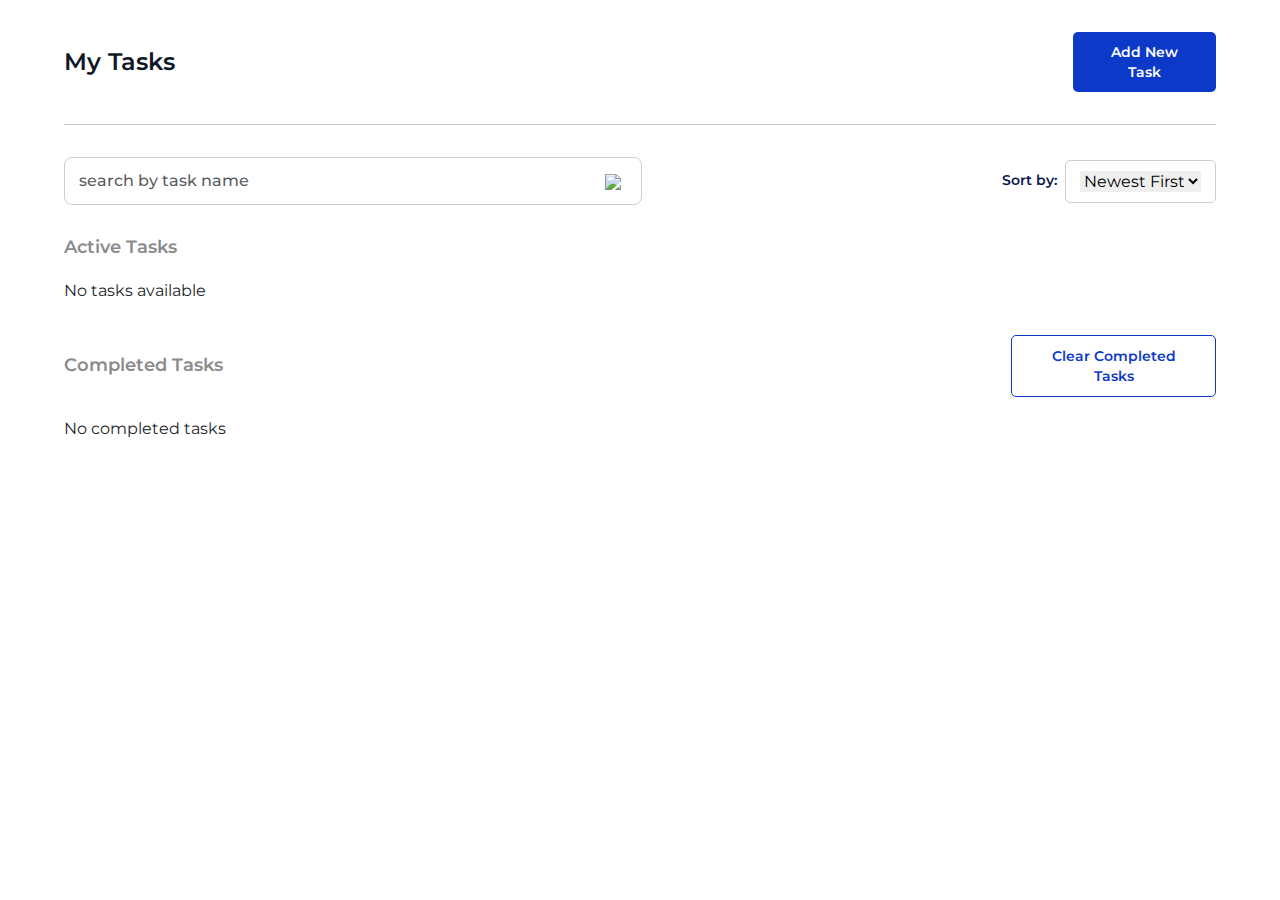
==== commit 7fa1ec45: "styles-commit" ====
--- a/index.html
+++ b/index.html
@@ -18,7 +18,7 @@
             <p>Add Task</p>
             <button id="close-add-task"><img src="images/close.svg"></button>
         </div>
-        <form id="task-form" method="post" >
+        <form id="task-form-add" method="post" >
             <div class="form-bottom">
                 <div class="form-contents">
                     <div class="form-subcontents">
@@ -28,8 +28,9 @@
                     </div>
                     <div class="form-subcontents">
                         <label>Description</label>
-                        <input type="textarea" id="addtask-description" placeholder="Add your description"
-                            class="task-form-inputbox" required>
+                        <!-- <input type="textarea" id="addtask-description" placeholder="Add your description"
+                            class="task-form-inputbox" required> -->
+                            <textarea id="addtask-description" cols="5" class="task-form-inputbox" placeholder="Add your task description" required></textarea>
                     </div>
                     <div class="form-subcontents">
                         <label>Due Date</label>
@@ -48,30 +49,31 @@
 
         <div class="form-top">
             <p>Edit Task</p>
-            <button id="close-add-task"><img src="images/close.svg"></button>
+            <button id="close-edit-task"><img src="images/close.svg"></button>
         </div>
-        <form id="task-form" method="post" >
+        <form id="task-form-edit" method="post" >
             <div class="form-bottom">
                 <div class="form-contents">
                     <div class="form-subcontents">
                         <label>Title *</label>
-                        <input type="text" id="addtask-title" placeholder="eg:create two banners"
+                        <input type="text" id="edittask-title" placeholder="eg:create two banners"
                             class="task-form-inputbox" required>
                     </div>
                     <div class="form-subcontents">
                         <label>Description</label>
-                        <input type="textarea" id="addtask-description" placeholder="Add your description"
-                            class="task-form-inputbox" required>
+                        <textarea id="edittask-description" cols="5" class="task-form-inputbox" placeholder="Add your task description" required></textarea>
+                        <!-- <input type="textarea" id="edittask-description" placeholder="Add your description"
+                            class="task-form-inputbox" required> -->
                     </div>
                     <div class="form-subcontents">
                         <label>Due Date</label>
-                        <input type="date" id="addtask-date" class="task-form-inputbox" required>
+                        <input type="date" id="edittask-date" class="task-form-inputbox" required>
                     </div>
                 </div>
                 <hr>
                 <div class="form-buttons">
-                    <input type="button" id="form-cancel-btn" value="Cancel">
-                    <input type="submit" value="Update Task" id="form-edittask-btn">
+                    <input type="button" id="form-editcancel-btn" value="Cancel">
+                    <input type="submit" value="Update" id="form-edittask-btn">
                 </div>
             </div>
         </form>
@@ -82,7 +84,7 @@
             <div class="container-left">
                 <p>My Tasks</p>
             </div>
-            <button type="button" class="btn btn-primary" id="add-new-task">Add New
+            <button type="button" id="add-new-task">Add New
                 Task</button>
         </div>
         <hr>
@@ -92,9 +94,7 @@
                 <button type="button"><img src="images/search-icon.svg"></button>
             </div>
             <div class="sort">
-                <div class="sort-left">
                     <p>Sort by:</p>
-                </div>
                 <div class="sort-right">
                     <select>
                         <option>Newest First</option>
@@ -103,7 +103,29 @@
                 </div>
             </div>
         </div>
-  <!-- Modal -->
+        <div class="tasks">
+            <p>Active Tasks</p>
+            
+                <div class="tasks-menu" id="active-tasks-menu-item">
+                </div>
+            
+        </div>
+        <div class="completed-tasks">
+            <div class="completed-tasks-top">
+                <p>Completed Tasks</p>
+                <div class="completed-tasks-top-right">
+                    <button type="button" id="clear-completed-task">Clear Completed Tasks</button>
+                </div>
+            </div>
+            <!-- <div class="tasks-menu"> -->
+                <div class="tasks-menu" id="task-completed">
+
+                </div>
+            <!-- </div> -->
+        </div>
+    </div>
+
+    <!-- Modal -->
   <div class="modal fade" id="exampleModal" tabindex="-1" aria-labelledby="exampleModalLabel" aria-hidden="true">
     <div class="modal-dialog">
       <div class="modal-content">
@@ -121,28 +143,6 @@
       </div>
     </div>
   </div>
-
-        <div class="tasks">
-            <p>Active Tasks</p>
-            <div class="tasks-menu" id="active-tasks-menu">
-                <div class="tasks-menu-item" id="active-tasks-menu-item">
-                </div>
-            </div>
-        </div>
-        <div class="completed-tasks">
-            <div class="completed-tasks-top">
-                <p>Completed Tasks</p>
-                <div class="completed-tasks-top-right">
-                    <button type="button" id="clear-completed-task">Clear Completed Tasks</button>
-                </div>
-            </div>
-            <div class="tasks-menu">
-                <div class="tasks-menu-item" id="task-completed">
-
-                </div>
-            </div>
-        </div>
-    </div>
     <script src="script.js"></script>
     <script src="https://cdn.jsdelivr.net/npm/@popperjs/core@2.11.8/dist/umd/popper.min.js"
         integrity="sha384-I7E8VVD/ismYTF4hNIPjVp/Zjvgyol6VFvRkX/vR+Vc4jQkC+hVqc2pM8ODewa9r"
--- a/style.css
+++ b/style.css
@@ -1,22 +1,22 @@
+@import url("https://fonts.googleapis.com/css2?family=Montserrat:ital,wght@0,100..900;1,100..900&display=swap");
 body {
+  justify-content: center;
   margin: 0;
   padding: 0;
   font-family: "Montserrat";
 }
 
-body p,
-body hr,
-body span,
+p, hr, span {
+  margin: 0;
+  padding: 0;
+}
+
 body button {
-  margin: 0;
-  padding: 0;
-}
-
-body button {
   border: none;
 }
 
 .parent-container {
+  font-family: "Montserrat";
   margin: auto;
   display: flex;
   flex-direction: column;
@@ -24,6 +24,25 @@
   padding: 32px 64px;
   gap: 32px;
 }
+.parent-container p, .parent-container hr, .parent-container span {
+  margin: 0;
+  padding: 0;
+}
+.parent-container input[type=checkbox] {
+  -webkit-appearance: none;
+     -moz-appearance: none;
+          appearance: none;
+  /* default style */
+  width: 25px;
+  height: 25px;
+  background-color: #fff;
+  border: 1px solid #ccc;
+  border-radius: 50px;
+  cursor: pointer;
+}
+.parent-container input[type=checkbox]:checked {
+  background-color: green;
+}
 
 .title-container {
   display: flex;
@@ -40,14 +59,15 @@
   width: 100%;
 }
 .container-left p {
-  color: var(--font-color1);
+  color: #101828;
   font-size: 1.5rem;
   font-weight: 600;
   line-height: 32px;
 }
 
 #add-new-task {
-  background-color: blue;
+  color: white;
+  background-color: #0C39C7;
   max-width: 143px;
   width: 100%;
   border-radius: 5px;
@@ -59,7 +79,7 @@
 
 hr {
   max-width: 1312px;
-  border: 1px solid var(--color1);
+  border: 1px solid #D0D5DD;
 }
 
 .search {
@@ -98,6 +118,32 @@
   display: flex;
   gap: 8px;
   justify-content: center;
+  align-items: center;
+}
+.sort p {
+  color: #09174A;
+  font-size: 0.875rem;
+  line-height: 17.07px;
+  font-weight: 600;
+}
+
+.sort-right {
+  display: flex;
+  border: 1px solid #CECECE;
+  padding: 10px 14px;
+  gap: 10px;
+  border-radius: 5px;
+  color: #282829;
+}
+
+select {
+  border: none;
+}
+select option {
+  font-size: 1rem;
+  background-color: red; /* Light gray background */
+  color: #333; /* Dark gray text */
+  padding: 5px 10px; /* Add some padding */
 }
 
 .tasks {
@@ -106,48 +152,31 @@
   flex-direction: column;
   gap: 20px;
 }
+.tasks p {
+  font-size: 1.125rem;
+  color: #8B8B8B;
+  line-height: 21.94px;
+  font-weight: 600;
+}
 
 .tasks-menu {
+  max-width: 1312px;
   display: flex;
   flex-direction: column;
   gap: 20px;
 }
 
 .tasks-menu-item {
-  display: flex;
-  gap: 20px;
-  flex-direction: column;
+  align-items: start;
+  width: 100%;
+  max-width: 1312px;
+  gap: 20px;
+  display: flex;
   padding: 24px;
   border: 1px solid #CECECE;
   border-radius: 8px;
 }
 
-.tasks-menu-child {
-  background-color: red;
-  max-width: 1264px;
-  width: 100%;
-  justify-content: space-between;
-  align-items: start;
-  display: flex;
-  gap: 14px;
-}
-
-.parent-container .active-tasks .active-tasks-menu .active-tasks-menu-item .active-tasks-menu-item-child .task-ticker {
-  width: 30px;
-  height: 30px;
-  -webkit-appearance: none;
-  -moz-appearance: none;
-  appearance: none;
-  border: 1px solid #000;
-  border-radius: 50%;
-  cursor: pointer;
-  outline: none;
-}
-
-.parent-container .active-tasks .active-tasks-menu .active-tasks-menu-item .active-tasks-menu-item-child .task-ticker:checked {
-  background-color: green;
-}
-
 .tasks-child-content {
   display: flex;
   flex-direction: column;
@@ -166,12 +195,18 @@
   align-items: center;
   gap: 8px;
 }
-
-.tasks-menu-para {
+.tasks-child-title-heading p {
   color: #282829;
   font-size: 1.125rem;
-  font-weight: 600;
   line-height: 21.94px;
+  font-weight: 600;
+}
+
+.tasks-menu-para {
+  color: #475467;
+  font-size: 0.875rem;
+  font-weight: 400;
+  line-height: 20px;
 }
 
 .tasks-child-heading-icon {
@@ -186,63 +221,47 @@
   display: flex;
   gap: 16px;
 }
-
-.parent-container .completed-tasks {
-  display: flex;
-  flex-direction: column;
-  max-width: 1312px;
-  gap: 20px;
-}
-
-.parent-container .completed-tasks .completed-tasks-top {
-  display: flex;
-  justify-content: space-between;
-  align-items: center;
-}
-
-.parent-container .completed-tasks .completed-tasks-top p {
+.tasks-child-content-title-icon button {
+  background-color: white;
+  padding: 0;
+  margin: 0;
+}
+
+.dateDisplay {
+  max-width: 148px;
+  padding: 2px 6px;
+  display: flex;
+  border-radius: 4px;
+  gap: 4px;
+}
+
+.completed-tasks {
+  display: flex;
+  flex-direction: column;
+  max-width: 1312px;
+  gap: 20px;
+}
+
+.completed-tasks-top {
+  display: flex;
+  justify-content: space-between;
+  align-items: center;
+}
+.completed-tasks-top p {
   font-size: 1.125rem;
   font-weight: 600;
   line-height: 21.94px;
   color: #8B8B8B;
 }
 
-.parent-container .completed-tasks .completed-tasks-top .completed-tasks-top-right #clear-completed-task {
+#clear-completed-task {
   background-color: white;
   max-width: 205px;
   border-radius: 5px;
   border: 1px solid #0C39C7;
-  padding: 10px 20px;
+  padding: 10px 18px;
   font-size: 0.875rem;
   font-weight: 600;
   line-height: 20px;
   color: #0C39C7;
-}
-
-.parent-container .completed-tasks .completed-tasks-bottom .completed-tasks-menu-item {
-  display: flex;
-  padding: 24px;
-  border: 1px solid #CECECE;
-  border-radius: 8px;
-}
-
-.parent-container .completed-tasks .completed-tasks-bottom .completed-tasks-menu-item .completed-tasks-menu-item-child {
-  max-width: 1264px;
-  width: 100%;
-  justify-content: space-between;
-  align-items: start;
-  display: flex;
-  gap: 14px;
-}
-
-.parent-container .completed-tasks .completed-tasks-bottom .completed-tasks-menu-item .completed-tasks-menu-item-child .completed-tasks-menu-item-child-content {
-  display: flex;
-  flex-direction: column;
-  max-width: 1218px;
-  width: 100%;
-  gap: 12px;
-}
-
-.parent-container .completed-tasks .completed-tasks-bottom .completed-tasks-menu-item .completed-tasks-menu-item-child .completed-tasks-menu-item-child-content .completed-tasks-menu-item-child-content-title {
-  display: flex;
 }/*# sourceMappingURL=style.css.map */--- a/addtask.css
+++ b/addtask.css
@@ -1,16 +1,17 @@
-p {
+@import url("https://fonts.googleapis.com/css2?family=Montserrat:ital,wght@0,100..900;1,100..900&display=swap");
+body {
   margin: 0;
   padding: 0;
+  font-family: "Montserrat", sans-serif;
 }
 
 .form-container {
+  font-family: "Montserrat", sans-serif;
   display: flex;
   flex-direction: column;
   position: absolute;
   width: 100%;
-  height: 100%;
   max-width: 654px;
-  max-height: 591px;
   padding: 40px;
   left: 409px;
   top: 79px;
@@ -21,6 +22,14 @@
   display: none;
   border: 1px solid #CECECE;
 }
+.form-container button {
+  background-color: white;
+  border: none;
+}
+.form-container p, .form-container hr {
+  margin: 0;
+  padding: 0;
+}
 
 .form-top {
   max-width: 574px;
@@ -29,6 +38,12 @@
   justify-content: space-between;
   gap: 16px;
   border-bottom: 1px solid #D0D5DD;
+}
+.form-top p {
+  font-weight: 600;
+  line-height: 24.38px;
+  font-size: 1.25rem;
+  color: #09174A;
 }
 
 .form-bottom {
@@ -46,6 +61,12 @@
   flex-direction: column;
   gap: 24px;
 }
+.form-contents p {
+  color: #282829;
+  font-size: 1rem;
+  font-weight: 500;
+  line-height: 19.5px;
+}
 
 .form-subcontents {
   max-width: 574px;
@@ -54,23 +75,40 @@
   gap: 20px;
 }
 
+.task-form-inputbox {
+  max-width: 574px;
+  border: 1px solid #D0D5DD;
+  padding: 14px 16px;
+  border-radius: 8px;
+}
+
 .form-buttons {
   display: flex;
   gap: 12px;
   justify-content: end;
 }
 
-#form-cancel-btn {
+#form-cancel-btn, #form-editcancel-btn {
   max-width: 96px;
   border-radius: 8px;
   border: 1px solid #D0D5DD;
   padding: 10px 20px;
 }
 
-#form-addtask-btn {
+#form-addtask-btn, #form-edittask-btn {
   max-width: 115px;
   border-radius: 5px;
   background-color: #0C39C7;
   padding: 10px 20px;
   color: white;
+}
+
+#addtask-description {
+  max-height: 108px;
+  height: 100%;
+}
+
+#edittask-description {
+  max-height: 108px;
+  height: 100%;
 }/*# sourceMappingURL=addtask.css.map */